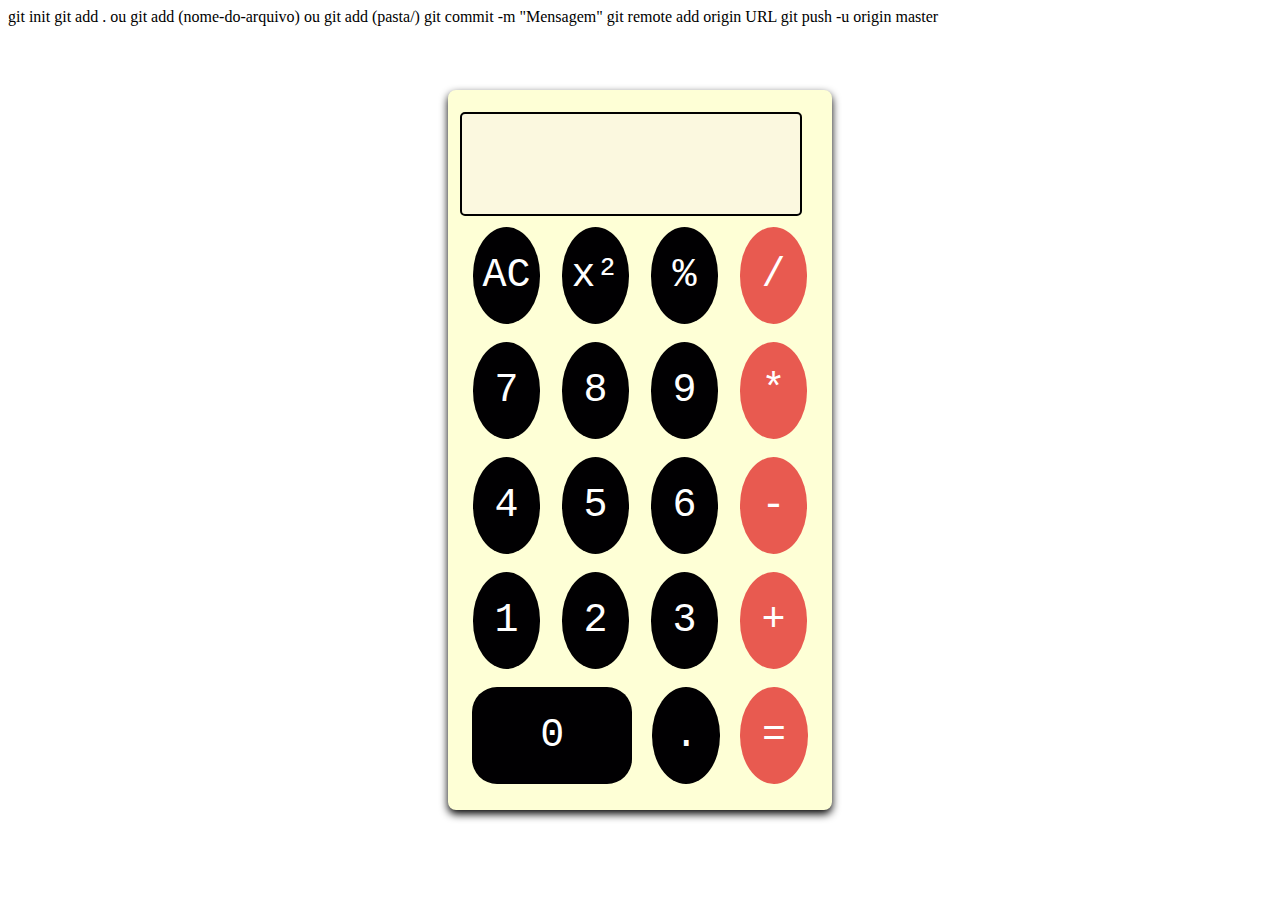
==== Calculadora/index.html @ 120bca98 "Calculadora finalizada" ====
<!DOCTYPE html>
<html lang="pt-br">

<head>
    <meta charset="UTF-8">
    <meta name="viewport" content="width=device-width, initial-scale=1.0">
    <title>Calculadora</title>
    <link rel="stylesheet" href="style.css">
</head>

git init
git add . ou git add (nome-do-arquivo) ou git add (pasta/)
git commit -m "Mensagem"
git remote add origin URL
git push -u origin master

<body>
    <main>
        <input type="text" id="tela" readonly>
        <input type="hidden" id="calculo">

        <section class="linha">
            <div class="teclas" onclick="limparTela()">
                <p>AC</p>
            </div>
            <div class="teclas" onclick="adicionarAoQuadrado('²')">
                <p>x²</p>
            </div>
            <div class="teclas" onclick="adicionarPorcentagem('%')">
                <p>%</p>
            </div>
            <div class="teclas_especiais" onclick="adicionarValor('/')">
                <p>/</p>
            </div>
        </section>

        <section class="linha">
            <div class="teclas" onclick="adicionarValor('7')">
                <p>7</p>
            </div>
            <div class="teclas" onclick="adicionarValor('8')">
                <p>8</p>
            </div>
            <div class="teclas" onclick="adicionarValor('9')">
                <p>9</p>
            </div>
            <div class="teclas_especiais" onclick="adicionarValor('*')">
                <p>*</p>
            </div>
        </section>

        <section class="linha">
            <div class="teclas" onclick="adicionarValor('4')">
                <p>4</p>
            </div>
            <div class="teclas" onclick="adicionarValor('5')">
                <p>5</p>
            </div>
            <div class="teclas" onclick="adicionarValor('6')">
                <p>6</p>
            </div>
            <div class="teclas_especiais" onclick="adicionarValor('-')">
                <p>-</p>
            </div>
        </section>

        <section class="linha">
            <div class="teclas" onclick="adicionarValor('1')">
                <p>1</p>
            </div>
            <div class="teclas" onclick="adicionarValor('2')">
                <p>2</p>
            </div>
            <div class="teclas" onclick="adicionarValor('3')">
                <p>3</p>
            </div>
            <div class="teclas_especiais" onclick="adicionarValor('+')">
                <p>+</p>
            </div>
        </section>

        <section class="linha">
            <div class="teclas" onclick="adicionarValor('0')" id="tecla_zero">
                <p>0</p>
            </div>
            <div class="teclas" onclick="adicionarValor('.')">
                <p>.</p>
            </div>
            <div class="teclas_especiais" onclick="executarCalculo()">
                <p>=</p>
            </div>
        </section>

    </main>


</body>
<script src="script.js"></script>

</html>
---- Calculadora/style.css ----
* {
    box-sizing: border-box;
}

body {
    background-color: white;
    height: 100vh;
    width: 100%;
}

main {
    position: absolute;
    top: 50%;
    left: 50%;
    transform: translate(-50%, -50%);
    background-color: #feffd6;
    width: 30%;
    height: 80%;
    border: 2px solid #feffd6;
    border-radius: 8px;
    padding: 10px;
    box-shadow: 0 4px 8px black;
}

#tela {
    height: 15%;
    width: 95%;
    background-color: #fbf8df;
    margin: 10px auto 0 auto;
    border: 2px solid black;
    border-radius: 5px;
    font-family: monospace;
    font-size: 55px;
    padding-right: 15px;
    text-align: right;
}

.linha {
    height: 16%;
    margin: 1% auto auto auto;
    border: 2px solid transparent;
    display: flex;
    justify-content: center;
}

.teclas,
.teclas_especiais {
    width: 19%;
    height: 90%;
    background-color: #010002;
    border-radius: 50%;
    margin: auto;
    display: flex;
    justify-content: center;
    align-items: center;
    color: white;
    font-family: monospace;
    font-size: 40px;
    transition: background-color 0.1s;
}

.teclas:hover {
    background-color: #5bb7b6;
    cursor: pointer;
}

.teclas_especiais {
    background-color: #e85a50;
}

.teclas_especiais:hover {
    background-color: #5bb7b6;
    cursor: pointer;
}

#tecla_zero {
    width: 45%;
    border-radius: 25px 25px 25px 25px;
}
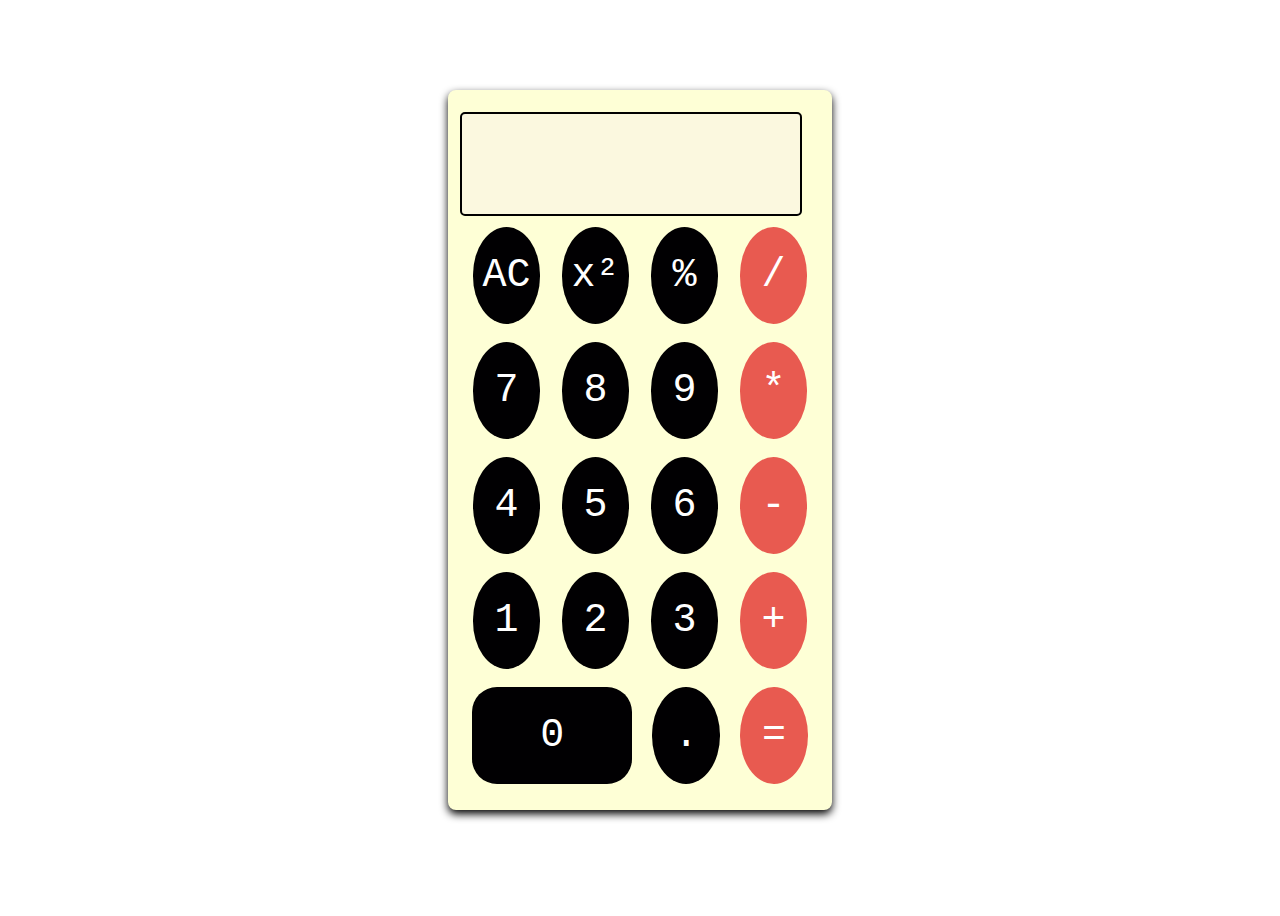
==== commit bb2afcde: "Update index.html" ====
--- a/Calculadora/index.html
+++ b/Calculadora/index.html
@@ -7,13 +7,7 @@
     <title>Calculadora</title>
     <link rel="stylesheet" href="style.css">
 </head>
-
-git init
-git add . ou git add (nome-do-arquivo) ou git add (pasta/)
-git commit -m "Mensagem"
-git remote add origin URL
-git push -u origin master
-
+    
 <body>
     <main>
         <input type="text" id="tela" readonly>
@@ -97,4 +91,4 @@
 </body>
 <script src="script.js"></script>
 
-</html>+</html>
